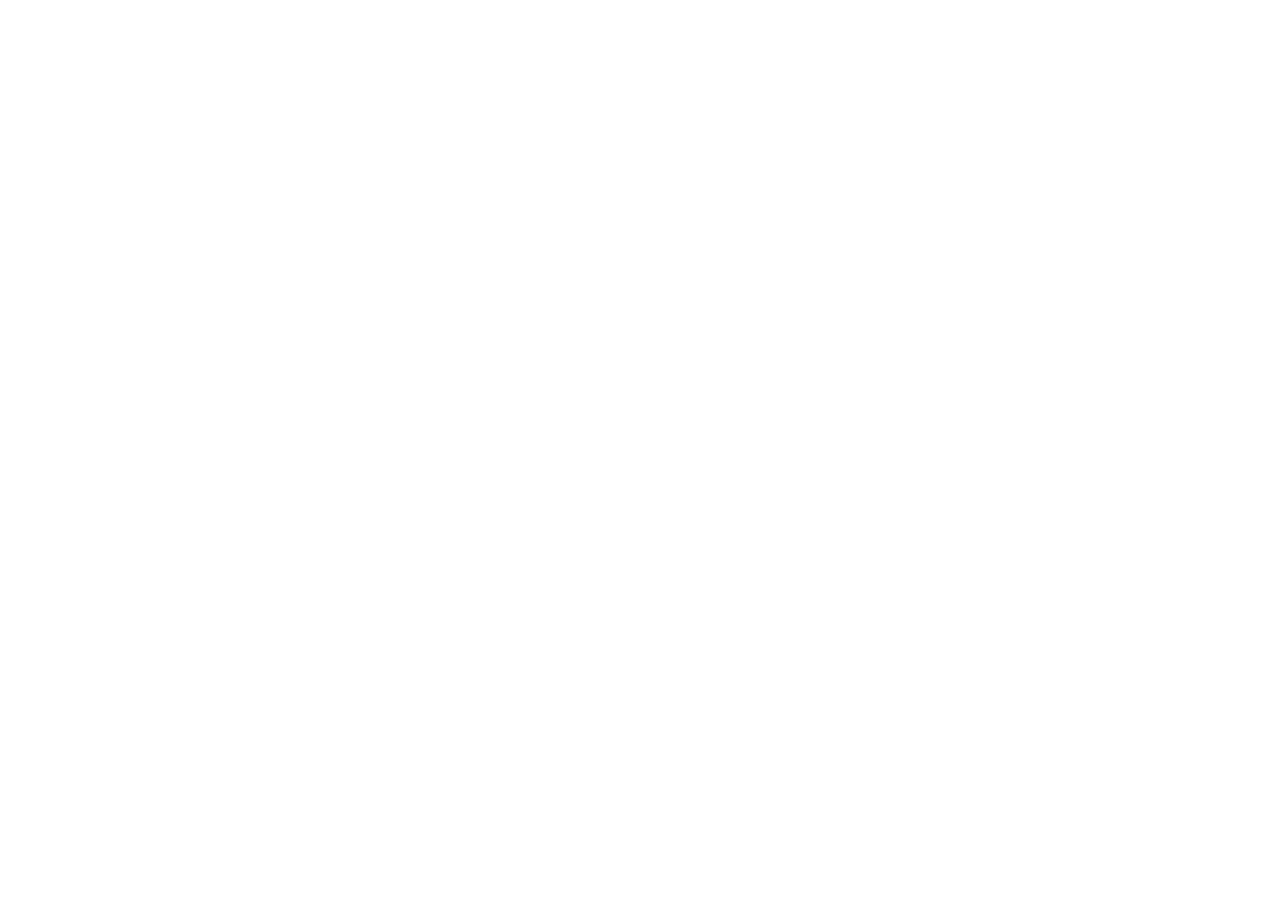
==== FinTrack/index.html @ bd9ac20b "todo app" ====
<!DOCTYPE html>
<html lang="en">
<head>
    <meta charset="UTF-8">
    <meta name="viewport" content="width=device-width, initial-scale=1.0">
    <title>FinTrack</title>
</head>
<body>
    
</body>
</html>
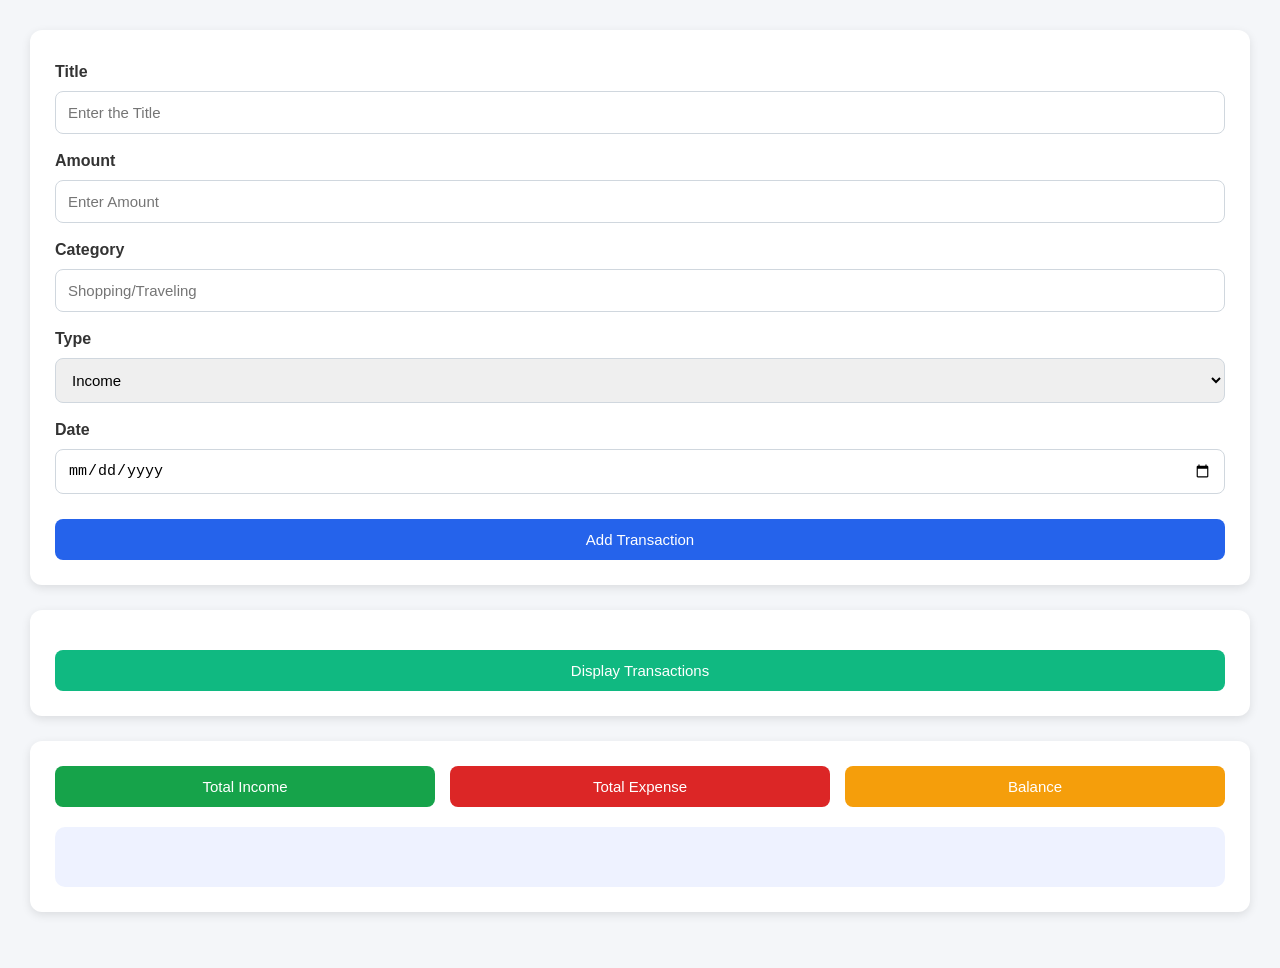
==== commit ecc9bac1: "Fintrack Transaction management and analytics functionality added" ====
--- a/FinTrack/index.html
+++ b/FinTrack/index.html
@@ -4,8 +4,44 @@
     <meta charset="UTF-8">
     <meta name="viewport" content="width=device-width, initial-scale=1.0">
     <title>FinTrack</title>
+    <link rel="stylesheet" href="style.css">
 </head>
 <body>
-    
+    <section class="transaction-form">
+            <form id="add-transaction" >
+                <p>Title</p>
+                <input type="text" id="title" name="title" placeholder="Enter the Title">
+                <p>Amount</p>
+                <input type="number" id="price" name="price" placeholder="Enter Amount">
+                <p>Category</p>
+                <input type="text" id="category" name="category" placeholder="Shopping/Traveling">
+                <p>Type</p>
+                <select name="type" id="type" >
+                    <option value="Income">Income</option>
+                    <option value="Expense">Expense</option>
+                </select>
+                <p>Date</p>
+                <input type="date" id="date">
+                <button class="add-btn" onclick="addTransaction(event);">Add Transaction</button>
+            </form>
+    </section>
+    <section class="display-transaction">
+        <div class="display-container">
+        <button class="display-btn">Display Transactions</button>
+        </div>
+    </section>
+    <section class="analytics">
+        <div class="analytics-container">
+            <button class="ttl-income-btn">Total Income</button>
+            <button class="ttl-expense-btn">Total Expense</button>
+            <button class="balance-btn">Balance</button>
+        </div>
+        <div class="display-analytics">
+        </div>
+    </section>
+    <section></section>
+    <section></section>
+    <script src="js/transaction.js"></script>
+    <script src="js/analytics.js"></script>
 </body>
 </html>
--- a/FinTrack/style.css
+++ b/FinTrack/style.css
@@ -0,0 +1,207 @@
+* {
+    margin: 0;
+    padding: 0;
+    box-sizing: border-box;
+}
+
+body {
+    font-family: Arial, Helvetica, sans-serif;
+    background: #f4f6f9;
+    color: #333;
+    padding: 30px;
+}
+
+/* Main Layout */
+
+.transaction-form,
+.analytics, .display-transaction {
+    background: white;
+    padding: 25px;
+    border-radius: 12px;
+    box-shadow: 0 3px 10px rgba(0,0,0,0.1);
+    margin-bottom: 25px;
+}
+
+/* Form */
+
+#add-transaction {
+    display: flex;
+    flex-direction: column;
+    gap: 10px;
+}
+
+#add-transaction p {
+    font-weight: bold;
+    margin-top: 8px;
+}
+
+input,
+select {
+    padding: 12px;
+    border: 1px solid #d0d7de;
+    border-radius: 8px;
+    font-size: 15px;
+}
+
+input:focus,
+select:focus {
+    outline: none;
+    border-color: #2563eb;
+}
+
+/* Buttons */
+
+button {
+    cursor: pointer;
+    border: none;
+    border-radius: 8px;
+    padding: 12px;
+    font-size: 15px;
+    transition: 0.3s;
+}
+
+.add-btn {
+    background: #2563eb;
+    color: white;
+    margin-top: 15px;
+}
+
+.add-btn:hover {
+    background: #1d4ed8;
+}
+
+.display-btn {
+    background: #10b981;
+    color: white;
+    margin-top: 15px;
+    width: 100%;
+}
+
+.display-btn:hover {
+    background: #059669;
+}
+
+/* Analytics */
+
+.analytics-container {
+    display: flex;
+    gap: 15px;
+    margin-bottom: 20px;
+}
+
+.ttl-income-btn {
+    background: #16a34a;
+    color: white;
+    flex: 1;
+}
+
+.ttl-expense-btn {
+    background: #dc2626;
+    color: white;
+    flex: 1;
+}
+
+.balance-btn {
+    background: #f59e0b;
+    color: white;
+    flex: 1;
+}
+
+/* Transactions */
+
+.display-container ol {
+    list-style: none;
+    margin-top: 20px;
+}
+
+.display-container ul {
+    list-style: none;
+    background: white;
+    border-left: 5px solid #2563eb;
+    padding: 15px;
+    margin-bottom: 15px;
+    border-radius: 10px;
+    box-shadow: 0 2px 8px rgba(0,0,0,0.08);
+}
+
+.display-container li {
+    padding: 5px 0;
+}
+
+/* Dynamic Data Styling */
+
+.title {
+    font-size: 18px;
+    font-weight: bold;
+    color: #111827;
+}
+
+.price {
+    font-size: 17px;
+    font-weight: bold;
+    color: #16a34a;
+}
+
+.category {
+    color: #6b7280;
+}
+
+.type {
+    font-weight: bold;
+}
+
+.date {
+    color: #6b7280;
+}
+
+/* Dynamic Buttons */
+
+.btn {
+    margin-top: 12px;
+    margin-right: 10px;
+    padding: 10px 15px;
+}
+
+.btn:first-of-type {
+    background: #f59e0b;
+    color: white;
+}
+
+.btn:last-of-type {
+    background: #dc2626;
+    color: white;
+}
+
+.btn:hover {
+    opacity: 0.9;
+}
+
+/* Analytics Result */
+
+.display-analytics {
+    margin-top: 20px;
+    min-height: 60px;
+    padding: 15px;
+    border-radius: 10px;
+    background: #eef2ff;
+    font-size: 18px;
+    font-weight: bold;
+}
+
+/* Responsive */
+
+@media (max-width: 768px) {
+
+    body {
+        padding: 15px;
+    }
+
+    .analytics-container {
+        flex-direction: column;
+    }
+
+    .btn {
+        width: 100%;
+        margin-bottom: 10px;
+    }
+}
